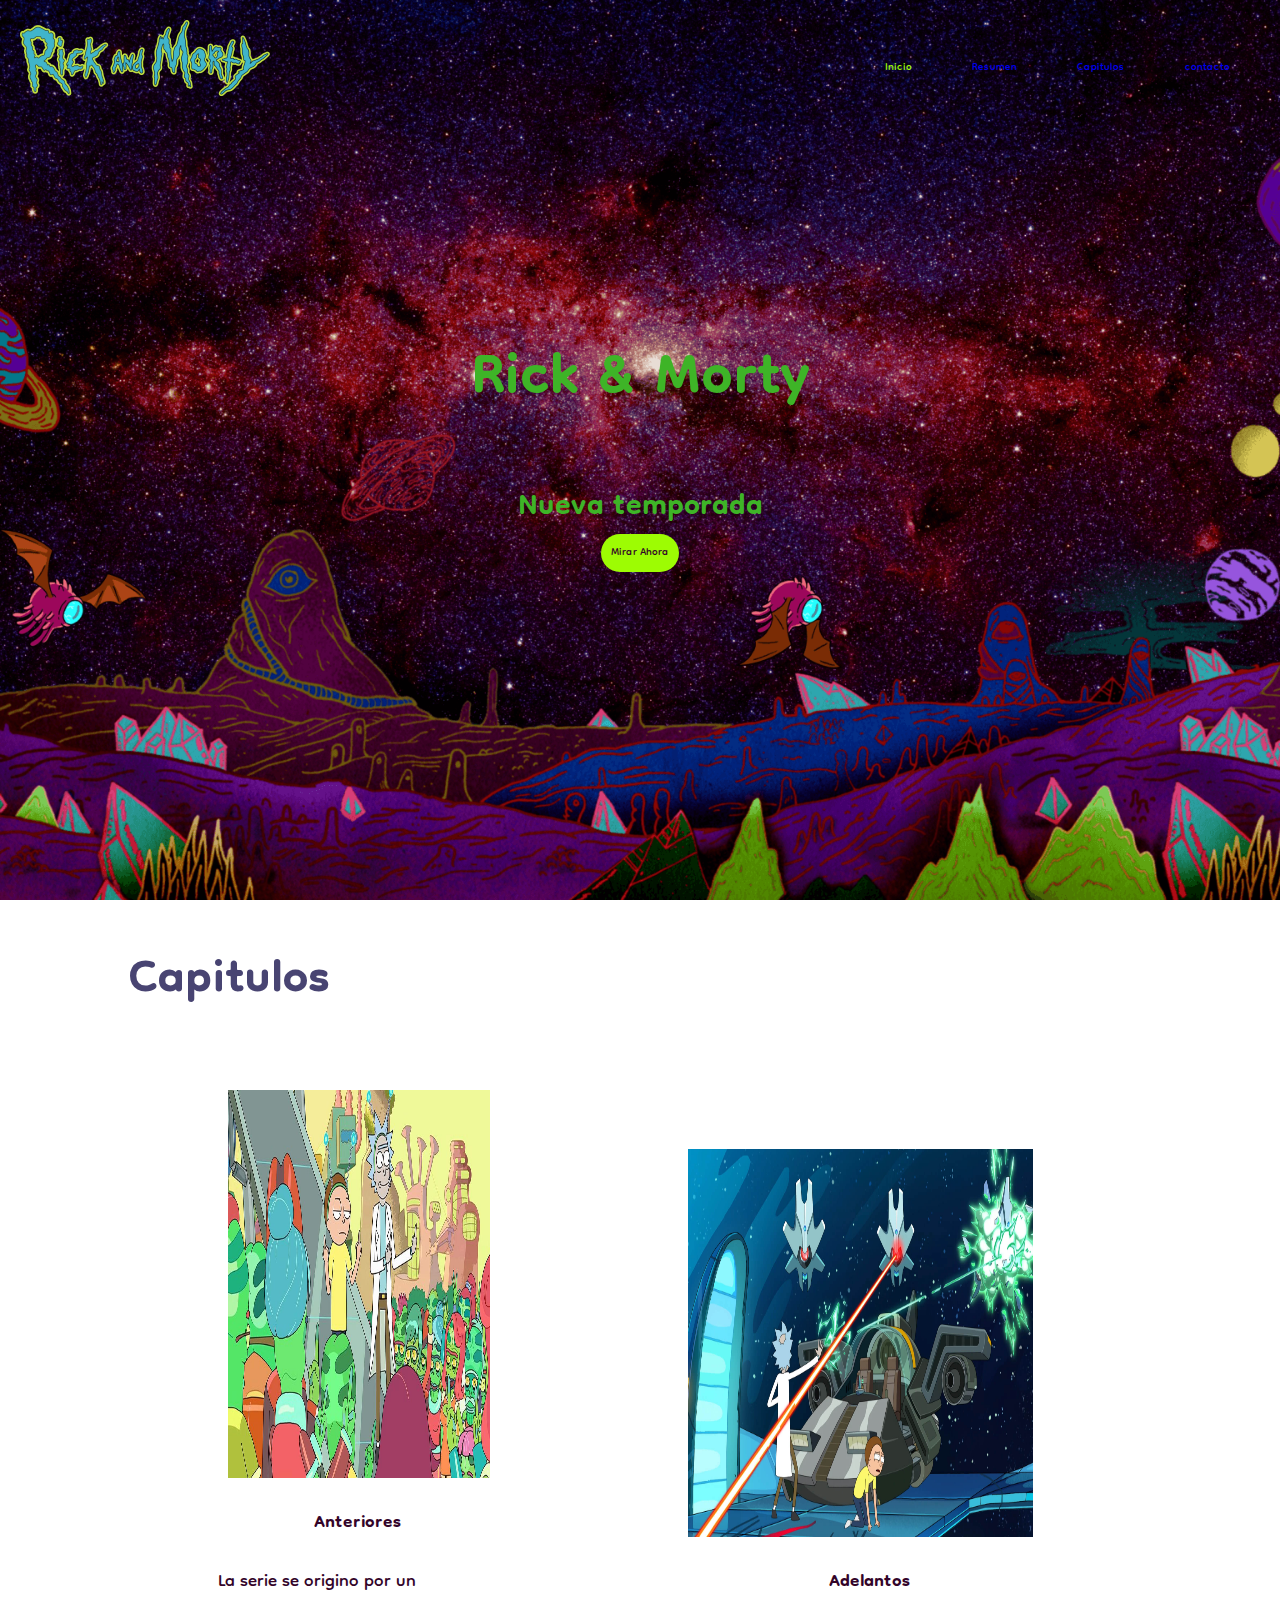
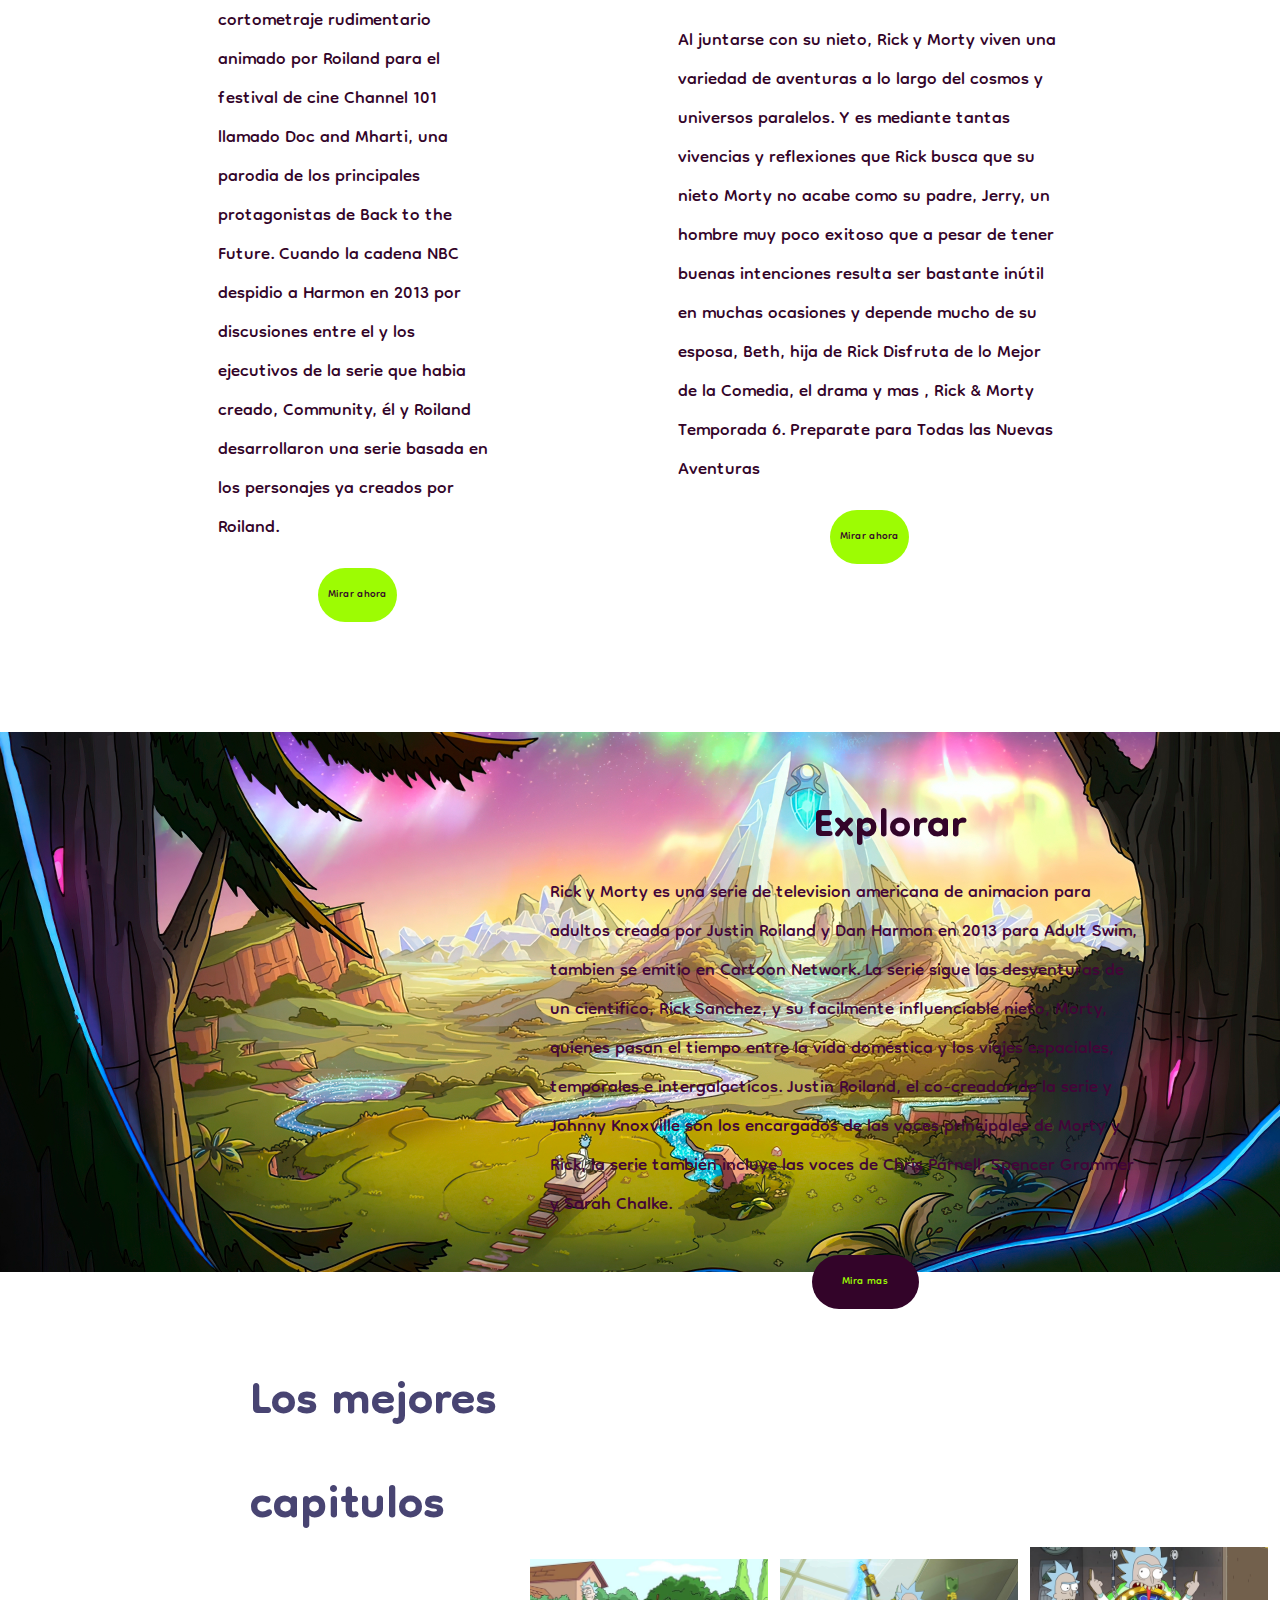
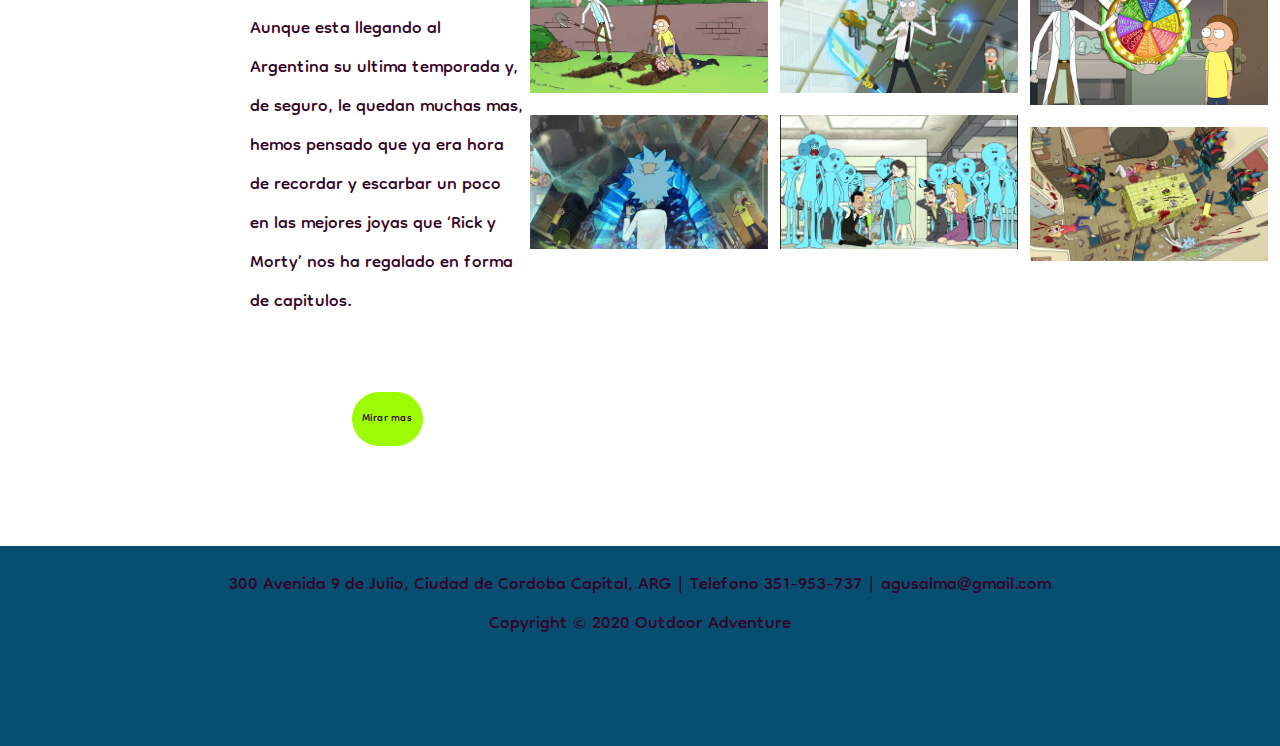
==== index.html @ 2ecf3026 "listo" ====
<!DOCTYPE html>
<html lang="en">
<head>
    <meta charset="UTF-8">
    <meta http-equiv="X-UA-Compatible" content="IE=edge">
    <meta name="viewport" content="width=device-width, initial-scale=1.0">
    <link rel="stylesheet" href="./index.css">
    <title>Rick & Morty</title>
</head>

<body>
    <!--navbar-->
    <nav class="navbar">
        <h1 class="logo"> <img src="./multimedia/Rick_and_Morty.svg.png" alt=""></h1>
        <ul class="nav-links">
        <li><a class="active"></a href="#"></a>Inicio</li> 
        <li><a href="./Paginas/resumen.html">Resumen</a></li>
        <li><a href="./Paginas/resumen.html">Capitulos</a></li>
        <li><a href="./Paginas/resumen.html">contacto</a></li>
        </ul>
    </nav>
    </header>
    <!--header y titulos-->
    <header>
        <div class="header-content">
            <h1> Rick & Morty</h1>
            <h2>Nueva temporada</h2>
        
            <a href="https://www.justwatch.com/ar/serie/rick-y-morty/temporada-6 " class="ctn"> Mirar Ahora </a>
        </div>
        </div>
    </header>
    <!--final  de header y titulos-->

    <!--segunda parte de la pagina-->
    <section class="events"
        div class="tittle">
    </div>
        <h1>Capitulos </h1>
        <div class="row">
           
            <div class="col">

                
                <img class="img" src="./multimedia/rick-y-morty-2-.jpg" alt="...">
                <h4>Anteriores</h4>
                <p>La serie se origino por un cortometraje rudimentario animado por Roiland para el festival de cine Channel 101 llamado Doc and Mharti, una parodia de los principales protagonistas de Back to the Future. Cuando la cadena NBC despidio a Harmon en 2013 por discusiones entre el y los ejecutivos de la serie que habia creado, Community, él y Roiland desarrollaron una serie basada en los personajes ya creados por Roiland. </p>
                <a href="#" class="ct2">Mirar ahora</a>
            </div>
                <div class="col">
                    
                    
                    <img class="img" src="./multimedia/still_2.jpg" alt="...">
                    <h4>Adelantos</h4>
                    <p>Al juntarse con su nieto, Rick y Morty viven una variedad de aventuras a lo largo del cosmos y universos paralelos. Y es mediante tantas vivencias y reflexiones que Rick busca que su nieto Morty no acabe como su padre, Jerry, un hombre muy poco exitoso que a pesar de tener buenas intenciones resulta ser bastante inútil en muchas ocasiones y depende mucho de su esposa, Beth, hija de Rick
                    Disfruta de lo Mejor de la Comedia, el drama y mas , Rick & Morty Temporada 6. Preparate para Todas las Nuevas Aventuras </p>
                    <a href="#" class="ct2">Mirar ahora</a>
            </div>
        </div>
    </section>

    <!--Tercera parte de la pagina-->
    <section class="explore">
        <div class="explore-content">
            <h1>Explorar</h1>
            <p>Rick y Morty  es una serie de television americana de animacion para adultos creada por Justin Roiland y Dan Harmon en 2013 para Adult Swim, tambien se emitio en Cartoon Network. La serie sigue las desventuras de un cientifico, Rick Sanchez, y su facilmente influenciable nieto, Morty, quienes pasan el tiempo entre la vida doméstica y los viajes espaciales, temporales e intergalacticos. Justin Roiland, el co-creador de la serie y Johnny Knoxville son los encargados de las voces principales de Morty y Rick, la serie también incluye las voces de Chris Parnell, Spencer Grammer y Sarah Chalke.</p>
            <a href="#" class="ctn3">Mira mas</a>
        </div>
    </section>

<!--cuarta parte-->

<section class="tours">
    <div class="row">
        <div class="col content-col" </div>
<h1> Los mejores capitulos</h1>
            <p>Aunque esta llegando al Argentina su ultima temporada y, de seguro, le quedan muchas mas, hemos pensado que ya era hora de recordar y escarbar un poco en las mejores joyas que ‘Rick y Morty’ nos ha regalado en forma de capitulos.</p>
    <a href="#" class="ctn4">Mirar mas</a>
        </div>
        <div 
            img src="./multimedia/still_1.jpg"alt="">
            <img src="./multimedia/morty-muere.jpg"alt="">
            <img src="./multimedia/rick-y-morty3-4-.jpg"alt="">
        </div>
            <div 
            img src="./multimedia/morty-muere.jpg"alt="">
            <img src="./multimedia/still_4.jpg"alt="">
            <img src="./multimedia/rick-y-morty-1-4meeseeks.jpg"alt="">
        </div>
        <div 
        img src="./multimedia/still_1.jpg"alt="">
        <img src="./multimedia/morty.jpeg"alt="">
        <img src="./multimedia/rick-y-morty4-4-mueren.jpg"alt="">
    </div>
        </div>
        </div>
    </div>
</section>
<!--Pie de pagina-->
<section class="footer">
    <p>300 Avenida 9 de Julio, Ciudad  de Cordoba Capital, ARG | Telefono 351-953-737 | agusalma@gmail.com </p>
    <p>Copyright  © 2020 Outdoor Adventure </p>
</section> 
<!--Final del pie de pagina-->
    <body>

        </div>
    </body>

</body>
</html>
---- index.css ----
@import url('https://fonts.googleapis.com/css2?family=Dongle&display=swap');
*{
    margin: 0;
    padding: 0;
    box-sizing: border-box;
    font-family:'Dongle', sans-serif;
}
/*configuracioes generales*/
a{
    text-decoration: none;}
ul {list-style: none;}
.active{
    color: #9dfc03;
    text-decoration: underline;
    font-weight: bold;
}
body html{ overflow-x:hidden;}
section{
    width: 80%;
    margin: 80px auto;
}

/*Inicio de header y titulos*/
header{
    width: 100vw;
    height: 100vh;
    background-image: url(./multimedia/imagen\ 1.png);
    background-position: bottom;
    background-size: cover;
    display: flex;
    align-items: center;
    justify-content: center;
}
.header-content {
    margin-bottom: 70px;
    color: rgb(62, 180, 39);
    text-align: center;
}
.header-content h2{
    font-size: 5vmin;
}

.header-content h1{
    font-size: 10vmin;
    margin-top: 50px;
    margin-bottom: 30px;

}

.ctn {
    padding: 7px 10px ;
    background:#9dfc03;
    border-radius: 40px;
    color :#330429;
}
/*Final de header y titulos*/

/*Inicio navbar*/
.navbar {
    position: absolute;
    top: 0;
    left: 0;
    display: flex;
    width: 100%;
    justify-content: space-between;
    padding: 20px;
    color: #9dfc03;
}

.nav-links{
    display: flex;
    align-items: center;
}

.nav-links li{
    margin: 0 30px;
}

.menu-btn{
    position: absolute;
    top: 30px;
    right: 30px;
    width: 40px;
    cursor: pointer;
}
/*segunda parte de la pagina*/
.tittle {
    align-items: center;
    font-size: 8vmin;
    color: #4949;
}
.row{

    display: flex;
    align-items: center;
    width: 100%;
    justify-content: space-between;
    
    
}
.row .col img{
    width: 80%;
}
.row .col{
    
    display: flex;
    flex-direction: column;
    align-self: center;
}
.events .row {
    margin-top: 50px;
}
h4{
    font-size: 3vmin;
    color: #330429;
    margin: 20px auto;
}
p{
    font-size: 3vmin;
        color:#330429;
        padding: 0px 90px;
    }
    .events{
        margin-top: 30px;
    }
    .events h1 {
        font-size: 8vmin;
        color: #484472;
    }
    
    .ct2{
        padding: 15px 10px;
        padding-left: 10px;
        margin: 30px auto;
        background: #9dfc03;
        border-radius: 90px;
        color: #330429;
    }
    
    .events .ct2{
        margin-top: 20px;
    }
    
    .img{
        height: 400px;
        width: 550px;
        padding-left: 100px;
    }
    /*final de la segunda parte de la pagina */
    /*Inicio de la terceraparte de la pagina */
    .explore{
        width: 100%;
        height: 100%;
        background-image: url("./multimedia/ibrym.jpg");
        background-position: center;
        background-size: cover;
        background-repeat: no-repeat;
        display: flex;
        align-items: center;
    }
    
    .explore-content {
        width: 100%;
        height: 60vh;
        padding: 50px;
        color: #330429;
        display: flex;
        align-items: center;
        flex-direction: column;
    }
    
    .explore-content h1{
        font-size: 7vmin;
        padding-left: 500px;
    }

    .explore-content p{
        color:#420538;
        padding-left: 500px;
    }
    
    .explore-content .ctn{
        margin-top: 40px;
        margin-left: 425px;
    }
    
    .ctn3{
        padding-left: 30px;
        padding-right: 30px;
        padding-top: 15px;
        padding-bottom: 15px;
        margin-top: 30px;
        margin-left: 450px;
        background: #330429;
        border-radius: 30px;
        color: #9dfc03;
    }

    /*CUARTA parte*/
    .tours  .row .col{
        width:100%;
    }
    .tours .colum{
        display: grid;
        flex-wrap: wrap;
    }
    .tours {
        margin-left: 250px;
    }
    .content-col{
        width: 40%;
    }
    
    .tours .row .col{
        width: 80%;
    }
    
    div > div > img{
        width: 250px;
        padding: 6px;
    }
    
    .content-col h1{
        font-size: 8vmin;
        color: #484472;
        
    }    
    .content-col p{
        padding: 0;
        margin: 50px auto;
    }
    
    .ctn4{
        padding: 15px 10px;
        padding-left: 10px;
        margin: 20px auto;
        background: #9dfc03;
        border-radius: 80px;
        color: #330429;
    }
    .image-galerry{
        margin-right: 80px;
        flex-direction: column;
        display: flex;
        flex-direction: row;
        align-self: center;
    }
    .img2{
        
        padding: 10px;
        }

    .footer{
        width: 100%;
        height: 200px;
        padding: 20px 80px;
        margin: 0;
        background: #064e70;
        text-align: center;
    }
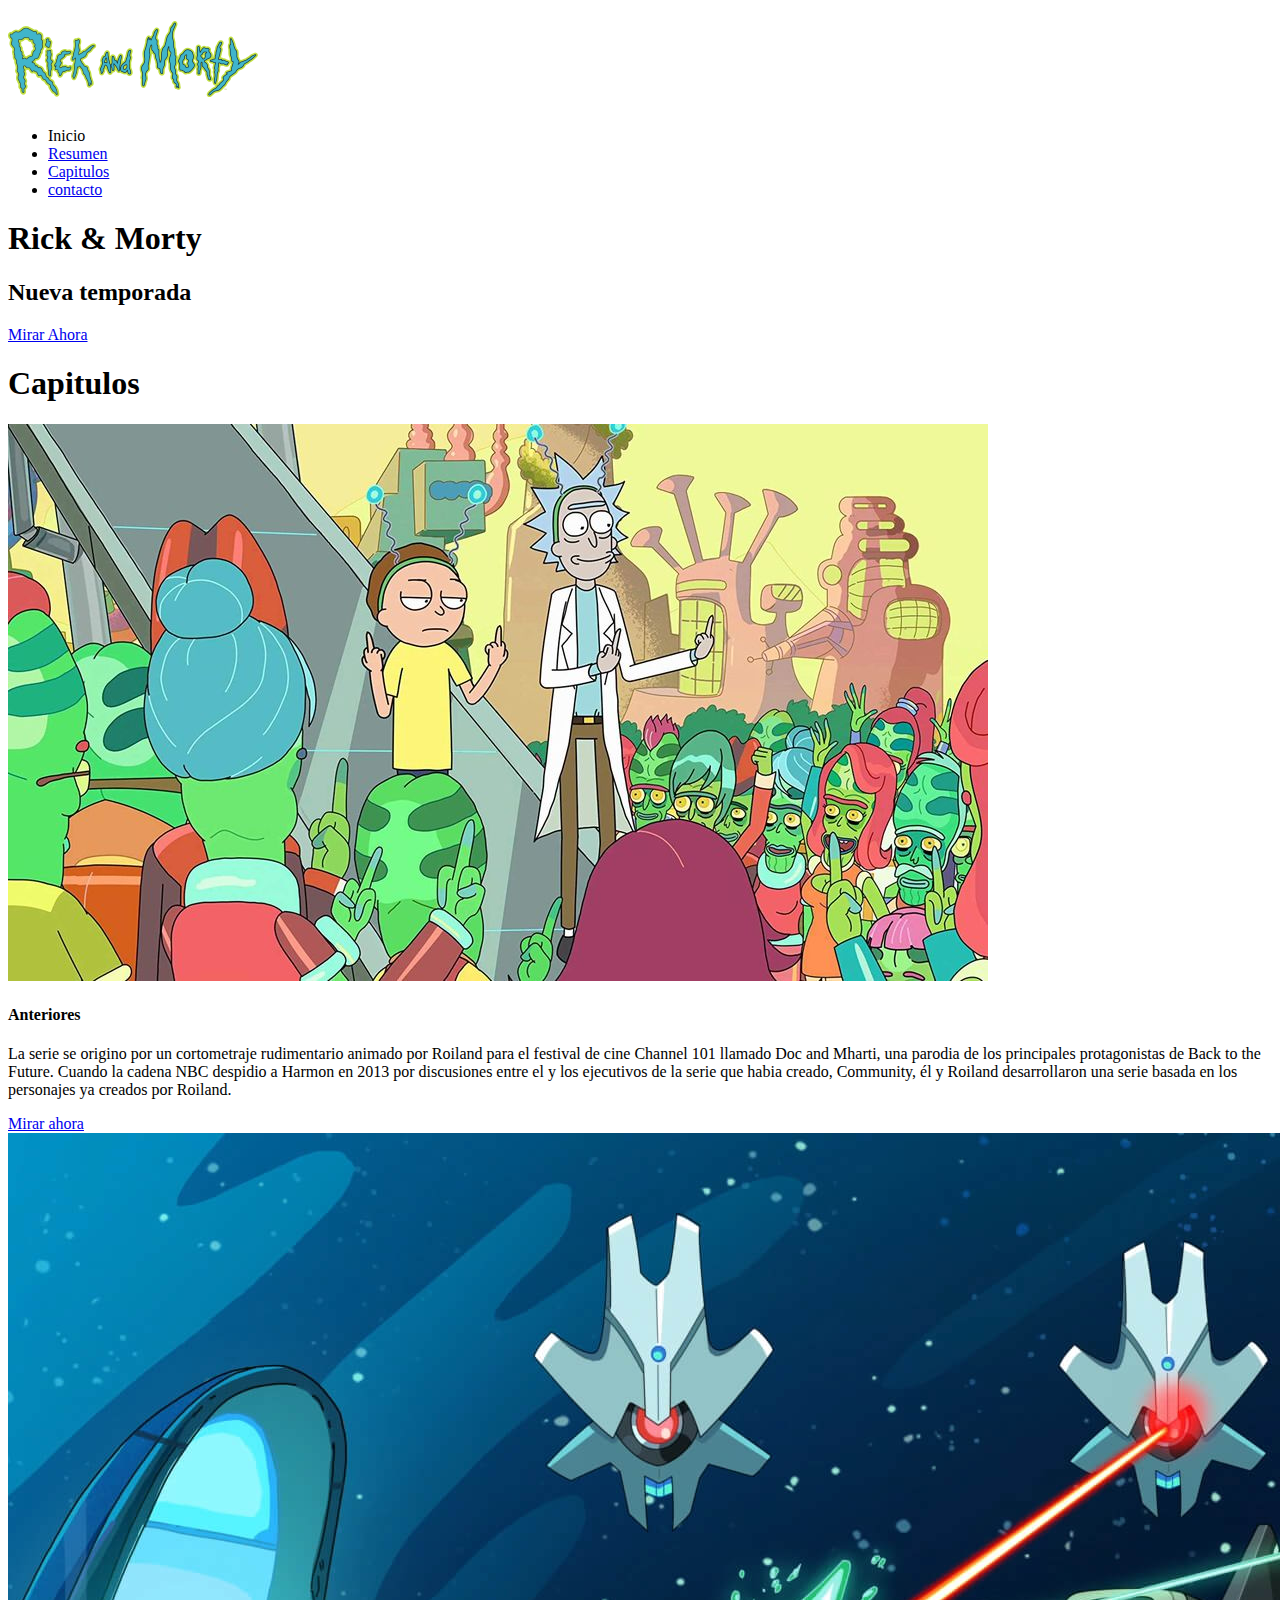
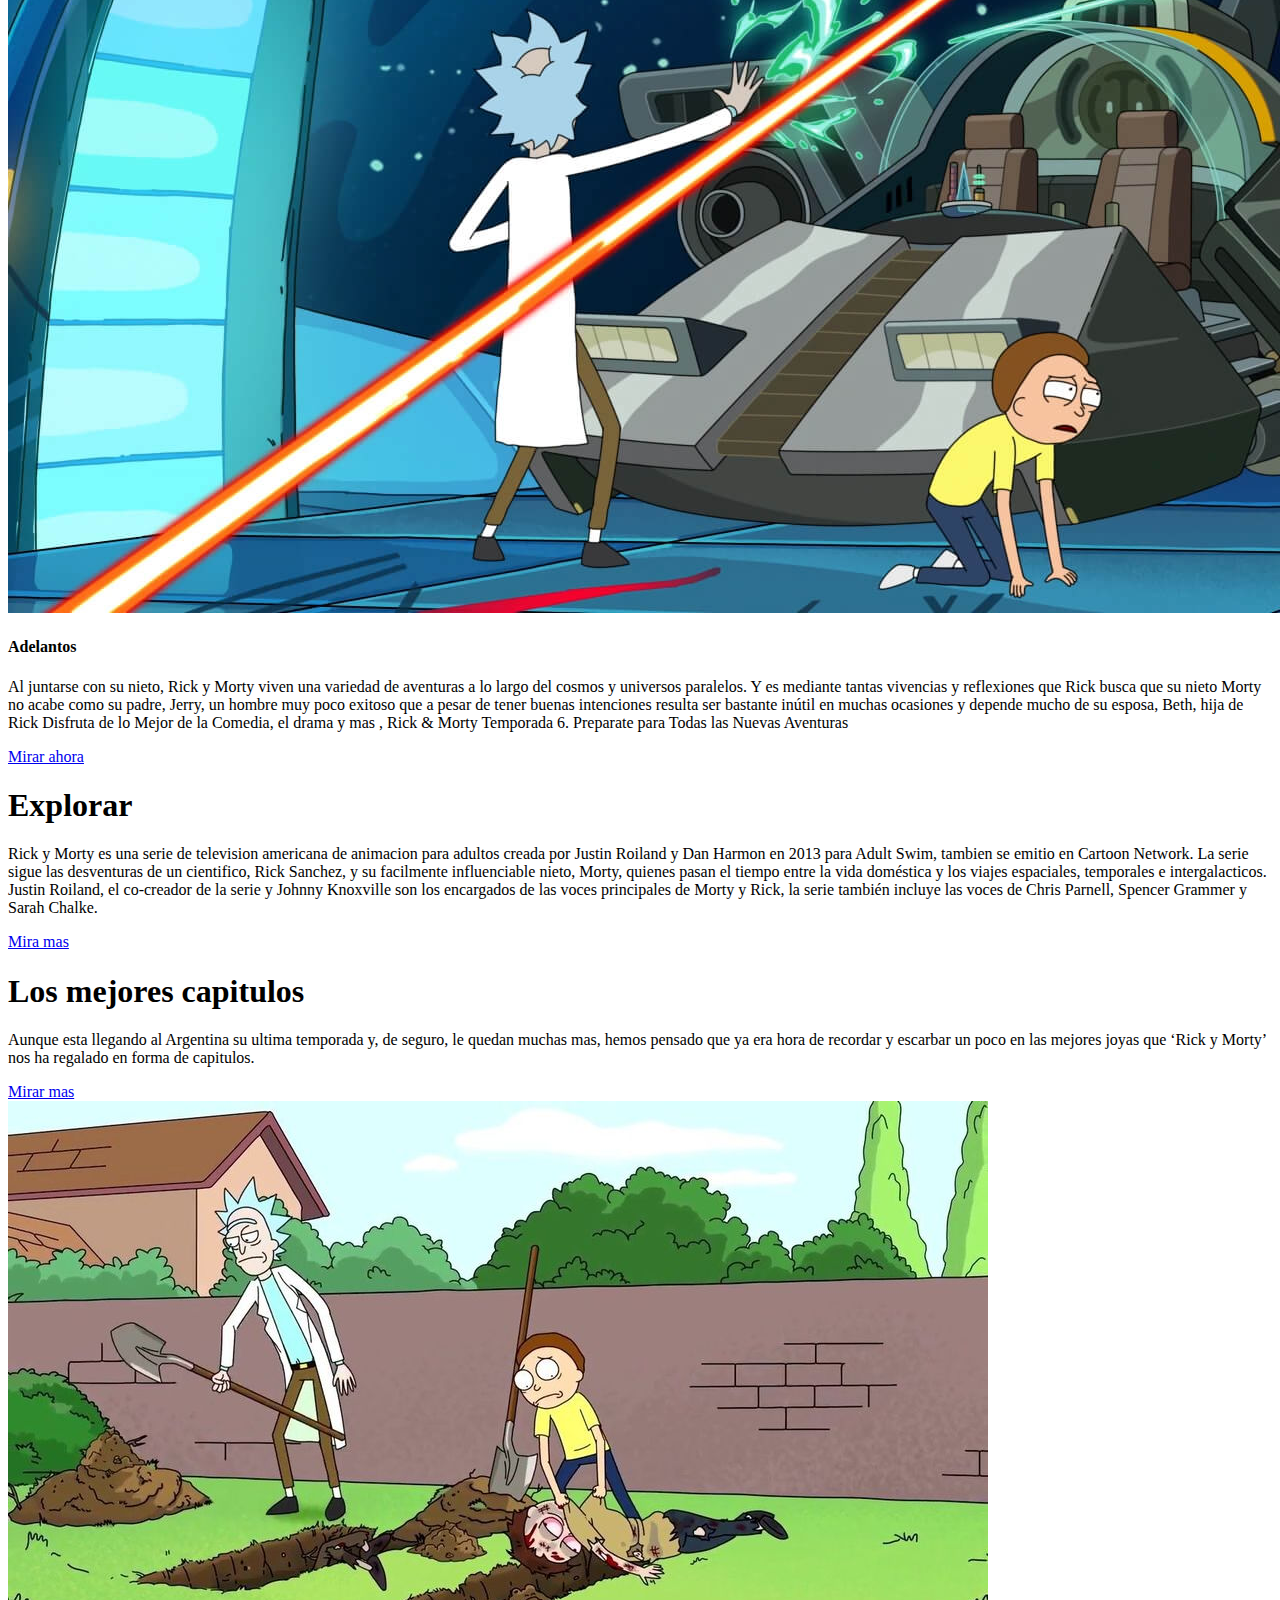
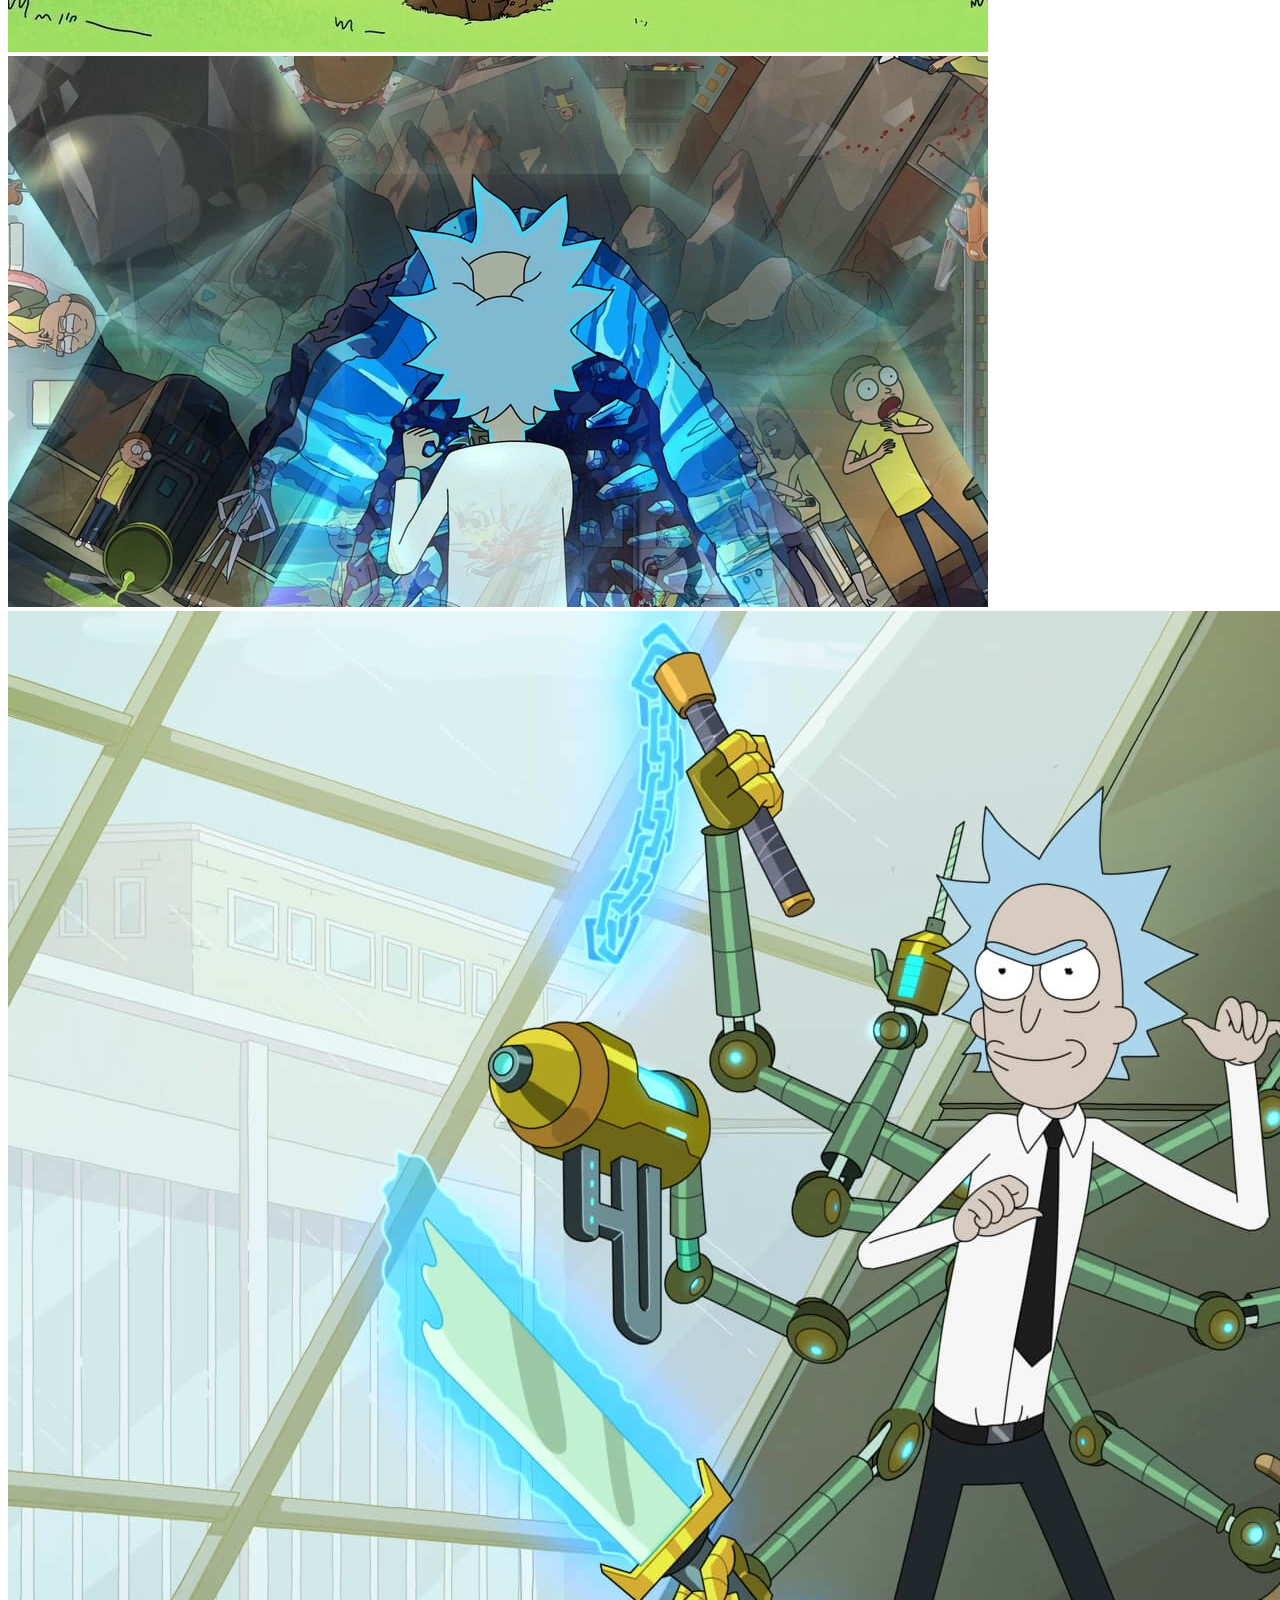
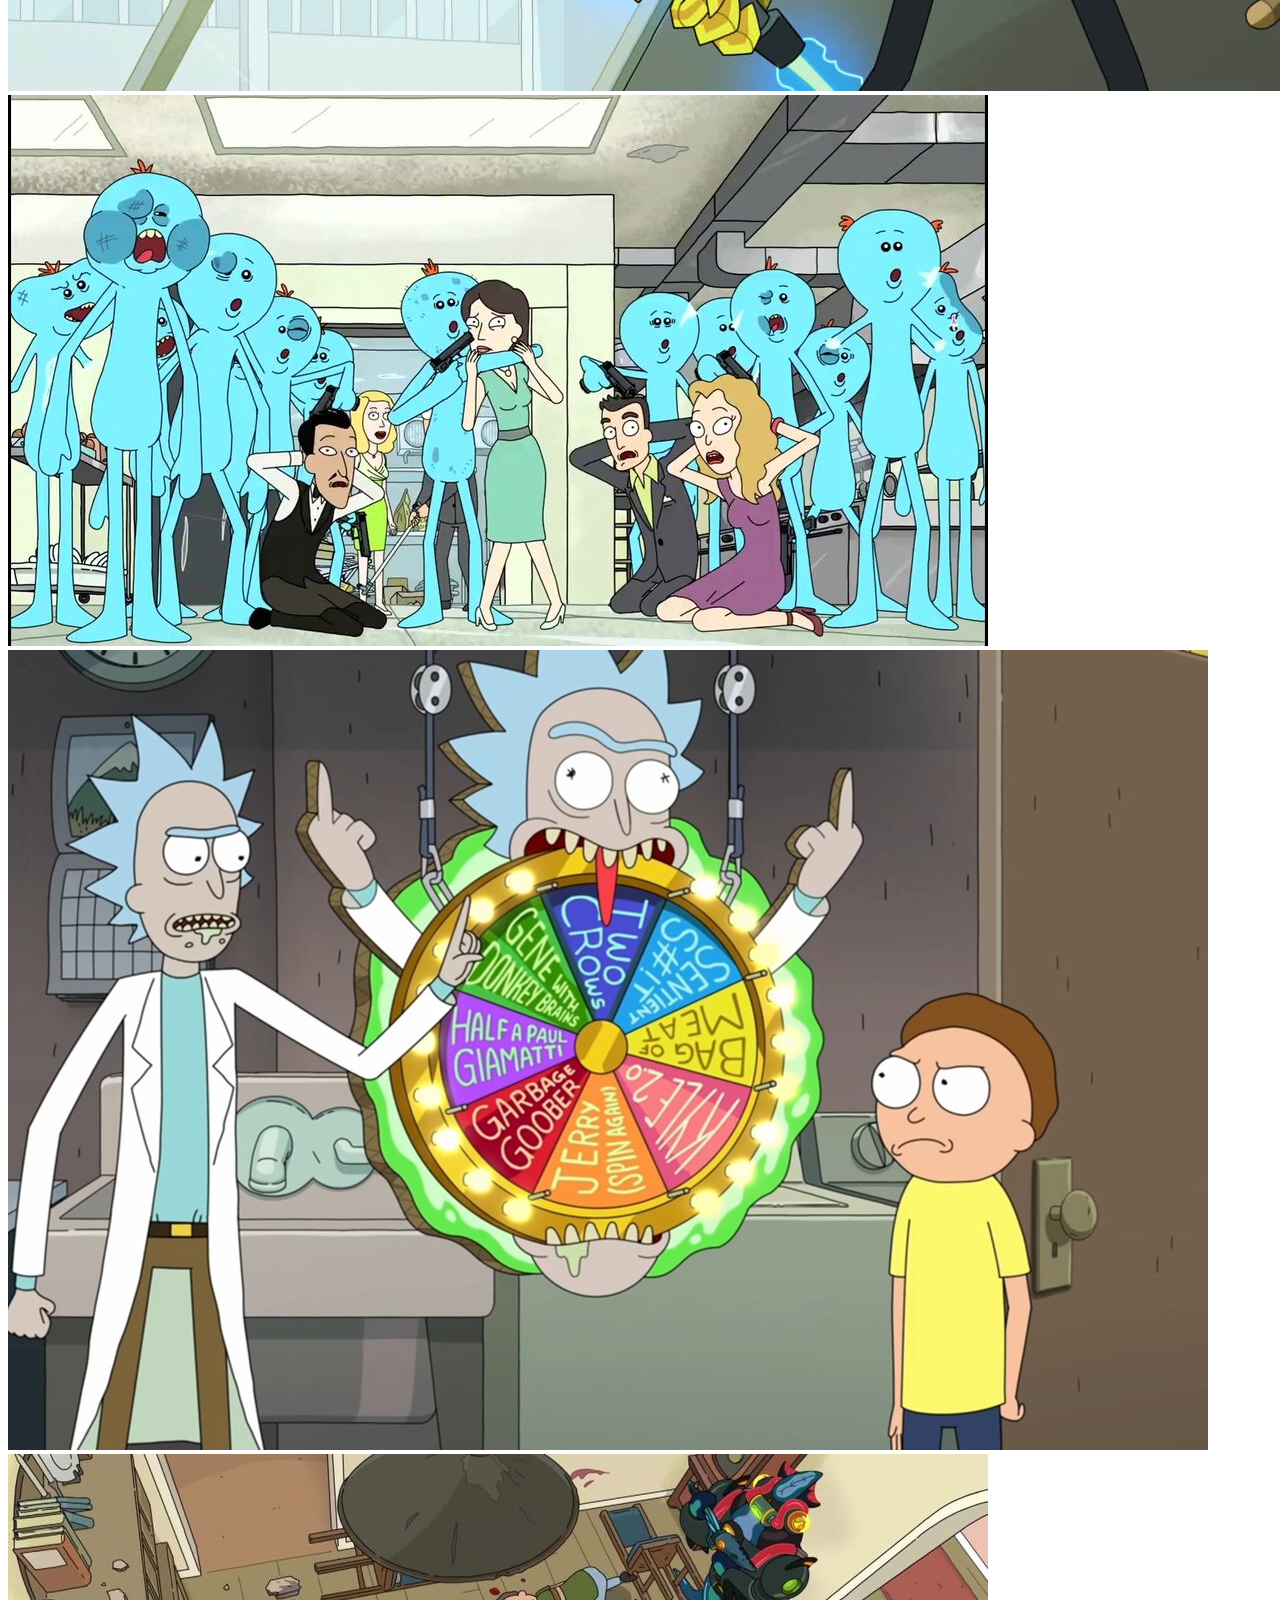
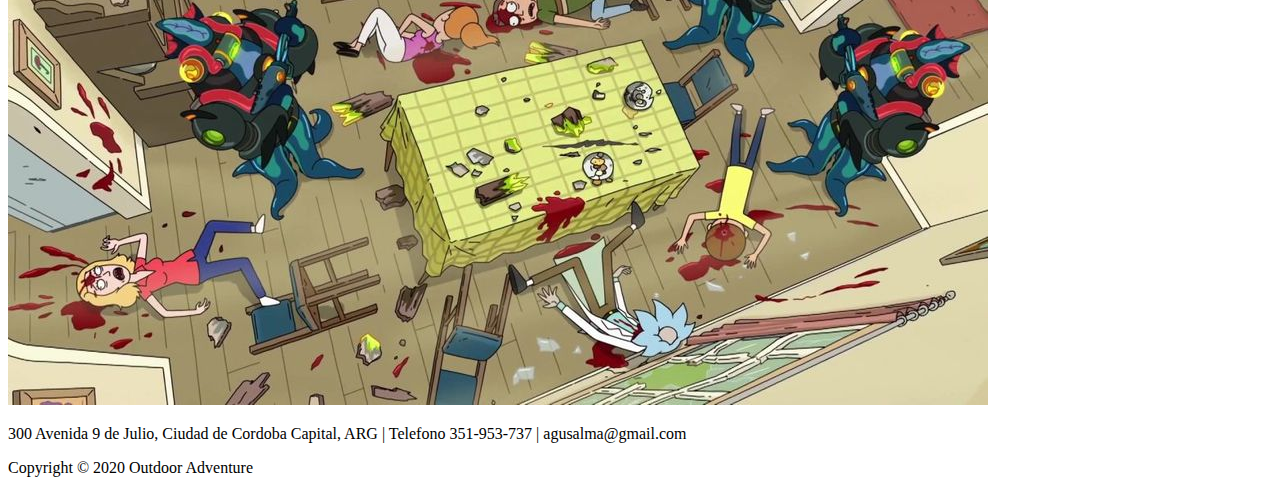
==== commit 18805cce: "guardado en otra rama" ====
--- a/index.html
+++ b/index.html
@@ -4,7 +4,6 @@
     <meta charset="UTF-8">
     <meta http-equiv="X-UA-Compatible" content="IE=edge">
     <meta name="viewport" content="width=device-width, initial-scale=1.0">
-    <link rel="stylesheet" href="./index.css">
     <title>Rick & Morty</title>
 </head>
 
